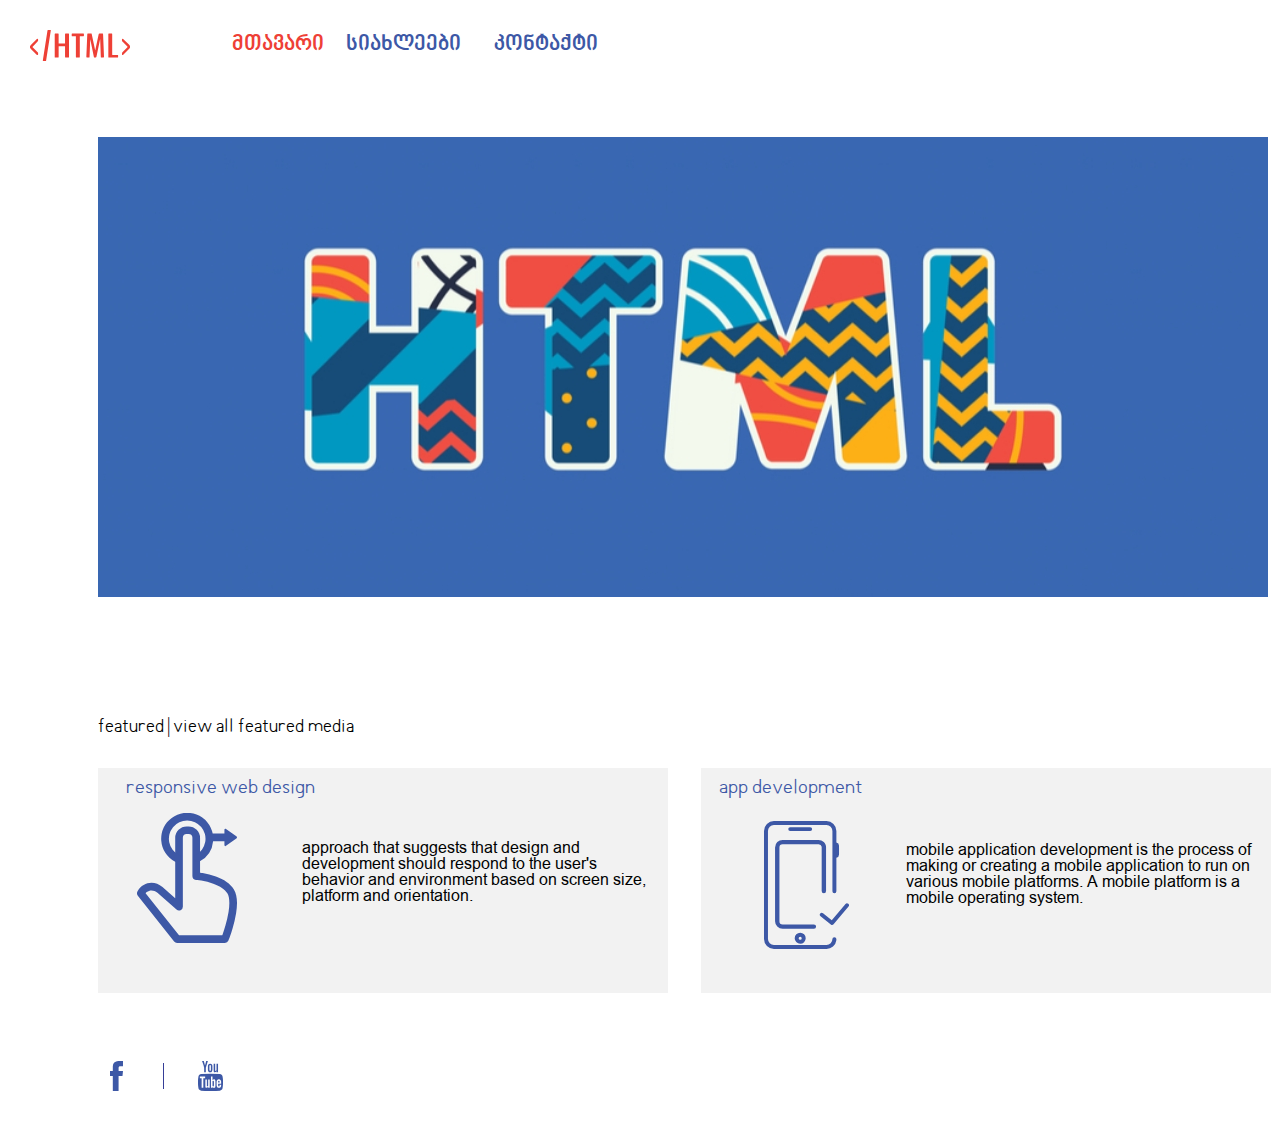
==== index.html @ b2bdc277 "add site" ====
<!DOCTYPE html>
<html>
<head>
	<meta charset="utf-8">
	<meta name="viewport" content="width=device-width, initial-scale=1">
	<link rel="stylesheet" type="text/css" href="CSS/Reset CSS.css">
	<link rel="stylesheet" type="text/css" href="CSS/Style.css">
	<link rel="stylesheet" type="text/css" href="CSS/fonts.css">
	<link rel="icon" href="Images/Group 8.svg">
	<title>Home Page</title>
</head>
<body>
	<header><a href="index.html"><img class="B" src="Images/Group 8.svg" alt="Logo"></a> 
		<nav> 
			<ul>
				<li class="A"><a class="D" href="index.html">მთავარი</a> </li>
				<li class="A1" ><a class="C" href="About.html">სიახლეები</a></li>
				<li Class="A2"><a class="C" href="Contact.html">კონტაქტი</a></li>
			</ul>
		</nav>
	</header>
	<section>
		<img class="E" src="Images/banner-img.jpg" alt="HTML banner">
	</section>
	<section>
		<h2 class="F">featured | view all featured media</h2>
	</section>
	<section>
		<div class="box">
		<h3 class="G">responsive web design</h3>
		<img class="I" src="Images/Group 10.svg" alt="Swipe Right">
		<p class="J">approach that suggests that design and development should respond to the user's behavior and environment based on screen size, platform and orientation.</p>

	</div>
	<div class="box1">
		<h3 class="G1">app development</h3>
		<img class="I1" src="Images/Path 28.svg">
		<p class="J1">mobile application development is the process of making or creating a mobile application to run on various mobile platforms. A mobile platform is a mobile operating system.</p>
	</div>
</section>
<footer>
	<a target="_Blank" href="https://www.facebook.com/"><img class="Facebook" src="Images/Facebook.svg" alt="Facebook"></a>
	<div class="K">
	</div>
	<a target="_Blank" href="https://www.youtube.com/"><img class="youtube" src="Images/youtube.svg" alt="youtube"></a>
</footer>

</body>
</html>
---- CSS/Reset CSS.css ----
html, body, div, span, applet, object, iframe,
h1, h2, h3, h4, h5, h6, p, blockquote, pre,
a, abbr, acronym, address, big, cite, code,
del, dfn, em, img, ins, kbd, q, s, samp,
small, strike, strong, sub, sup, tt, var,
b, u, i, center,
dl, dt, dd, ol, ul, li,
fieldset, form, label, legend,
table, caption, tbody, tfoot, thead, tr, th, td,
article, aside, canvas, details, embed, 
figure, figcaption, footer, header, hgroup, 
menu, nav, output, ruby, section, summary,
time, mark, audio, video {
	margin: 0;
	padding: 0;
	border: 0;
	font-size: 100%;
	font: inherit;
	vertical-align: baseline;
}
/* HTML5 display-role reset for older browsers */
article, aside, details, figcaption, figure, 
footer, header, hgroup, menu, nav, section {
	display: block;
}
body {
	line-height: 1;
}
ol, ul {
	list-style: none;
}
blockquote, q {
	quotes: none;
}
blockquote:before, blockquote:after,
q:before, q:after {
	content: '';
	content: none;
}
table {
	border-collapse: collapse;
	border-spacing: 0;
}
a {
	text-decoration: none;
}

* {
	box-sizing: border-box;
}
---- CSS/Style.css ----
.A{
	display: inline-block; 
	vertical-align: middle; 
	margin-top: 30px; 
	margin-left: 49px; 
	font-size: 22px;
	font-family: 'BPG Nino Mtavruli Bold';
}
.A1{
	display: 
	inline-block; 
	vertical-align: 
	middle;
	margin-top: 30px; 
	margin-left: 18px; 
	font-size: 22px;
	font-family: 'BPG Nino Mtavruli Bold';
}
.A2{
	display: inline-block; 
	vertical-align: middle;
	 margin-top: 30px; 
	 margin-left: 29px; 
	 font-size: 22px;
	 font-family: 'BPG Nino Mtavruli Bold';
	}
.B{
	vertical-align: middle;
	margin-top: 30px; 
	margin-left: 30px; 
	margin-right: 48.9px;
}
.C{
	color: #3D58A6;
	font-family: 'BPG Nino Mtavruli Bold';
}
.D{
	color: #EE4036
}
.E{
	margin-top: 76.9px;
	margin-right: 98px; 
	margin-left: 98px;
}
.F{
	margin-left: 98px; 
	margin-top: 116.6px
}
H2{
	font-size: 20px;
	font-family: 'BPG Nino Mtavruli';
}
H3 {
	font-size: 22px;
	font-family: 'BPG Nino Mtavruli';
}
p {
	font-size: 16px;
	font-family: 'BPG Ingiri Arial';
}
.box{
	height: 225px; 
	width: 570px; 
	background-color: #F2F2F2; 
	margin-top: 30.8px; 
	margin-left: 98px; 
	display: inline-block; 
	vertical-align: middle;
}
	.box1{
		height: 225px; 
		width: 570px; 
		background-color: #F2F2F2; 
		margin-top: 30.8px; 
		margin-left: 29px; 
	display: inline-block; 
	vertical-align: middle;
}
.G{
	padding-top: 10.1px; 
	padding-left: 27.8px; 
	color: #3D58A6
}
.G1{
	padding-top: 10.1px; 
	padding-left: 17.6px; 
	color: #3D58A6
}
.I {
	margin-top: 12.7px; 
	padding-left: 38.8px; 
	vertical-align: middle;
}
.I1 {
	margin-top: 21.3px; 
	padding-left: 63.3px; 
	vertical-align: middle;
}
.J{
	display: inline-block; 
	width: 355px; 
	vertical-align: middle; 
	margin-left: 61.2px;
}
.J1{
	display: inline-block; 
	width: 353.9px; 
	vertical-align: 
	middle; 
	margin-left: 52.9px;
}
.K{
	height: 26.67px; 
	width: 1px; 
	background-color: #363E97; 
	display: inline-block; 
	margin-left: 35.6px; 
	margin-bottom: 40.4px;
}
.K1{
	height: 26.67px; 
	width: 1px;
	 background-color: #363E97; 
	 display: inline-block; 
	 margin-left: 35.6px; 
	margin-bottom: 28.1px;
}	
.Facebook{
	margin-left: 109.5px; 
	margin-top: 68.3px; 
	margin-bottom: 38.7px; 
	display: inline-block;
}
.Facebook1{
	margin-left: 33.5px; 
	margin-top: 68.3px; 
	margin-bottom: 26.5px; 
	display: inline-block;
}
.youtube{
	margin-left: 30.2px; 
	margin-top: 68.3; 
	margin-bottom: 38.7px;
}
.youtube1{
	margin-left: 30.2px; 
	margin-top: 68.3; 
	margin-bottom: 26.5px;
}

.L{
	Width: 56px; 
	height: 56px; 
	background-color: #3D58A6; 
	margin-top: 39.4px; 
	margin-left: 30px; 
	font-size: 35px; 
	color: #FFFFFF; 
	padding-left: 10px; 
	padding-right: 6px; 
	padding-top: 10px;
	padding-bottom: 4px;
}
.M {
	color: #3D58A6; 
	margin-top: 11px;
	 margin-left: 35px;
	}
.N {
	Margin-top: 32.5px; 
	margin-left: 30px;
}
.Image {
	margin-top: 17.5px; 
	margin-left: 30px;
	width: 270px; 
	vertical-align: top;
}
.Paragraph {
	display: inline-block; 
	margin-left: 39px; 
	margin-top: 21px; 
	width: 743px; 
	vertical-align: top;
}
.Section{
	padding-top: 51px; 
	padding-left: 97px; 
	display: inline-block; 
	vertical-align: top;
}
span{
	color: #808080; 
	margin-right: 2px;
	font-size: 16px;
	font-family: 'BPG Ingiri Arial';
}
.span{
	color: #000000;
	font-size: 16px;
	font-family: 'BPG Ingiri Arial';
}
.Bigbox{
	height: 571px; 
	width: 1367px; 
	background-color: 
	#E6E6E6; 
	margin-top: 22px;}
.map{
	display: inline-block; 
	vertical-align: top; 
	padding-top: 39px; 
	padding-left: 63px; 
}
nav {
	display: inline-block;
}
---- CSS/fonts.css ----
@font-face {
    font-family: 'BPG Nino Mtavruli';
    src: url('../fonts/bpg-nino-mtavruli-webfont.eot'); /* IE9 Compat Modes */
    src: url('../fonts/bpg-nino-mtavruli-webfont.eot?#iefix') format('embedded-opentype'), /* IE6-IE8 */
         url('../fonts/bpg-nino-mtavruli-webfont.woff2') format('woff2'), /* Super Modern Browsers */
         url('../fonts/bpg-nino-mtavruli-webfont.woff') format('woff'), /* Pretty Modern Browsers */
         url('../fonts/bpg-nino-mtavruli-webfont.ttf') format('truetype'), /* Safari, Android, iOS */
         url('../fonts/bpg-nino-mtavruli-webfont.svg#bpg_nino_mtavruliregular') format('svg'); /* Legacy iOS */
}
@font-face{
    font-family:'BPG Nino Mtavruli';
    src:url(../fonts/bpg-nino-mtavruli-webfont.eot);
    src:url(../fonts/bpg-nino-mtavruli-webfont.eot?#iefix) format('embedded-opentype'),
    url(../fonts/bpg-nino-mtavruli-webfont.woff2) format('woff2'),
    url(../fonts/bpg-nino-mtavruli-webfont.woff) format('woff'),
    url(../fonts/bpg-nino-mtavruli-webfont.ttf) format('truetype'),
    url(../fonts/bpg-nino-mtavruli-webfont.svg#bpg_nino_mtavruliregular) format('svg')
}
@font-face {
    font-family: 'BPG Nino Mtavruli Bold';
    src: url('../fonts/bpg-nino-mtavruli-bold-webfont.eot'); /* IE9 Compat Modes */
    src: url('../fonts/bpg-nino-mtavruli-bold-webfont.eot?#iefix') format('embedded-opentype'), /* IE6-IE8 */
         url('../fonts/bpg-nino-mtavruli-bold-webfont.woff2') format('woff2'), /* Super Modern Browsers */
         url('../fonts/bpg-nino-mtavruli-bold-webfont.woff') format('woff'), /* Pretty Modern Browsers */
         url('../fonts/bpg-nino-mtavruli-bold-webfont.ttf') format('truetype'), /* Safari, Android, iOS */
         url('../fonts/bpg-nino-mtavruli-bold-webfont.svg#bpg_nino_mtavrulibold') format('svg'); /* Legacy iOS */
}
@font-face{
    font-family:'BPG Nino Mtavruli Bold';
    src:url(../fonts/bpg-nino-mtavruli-bold-webfont.eot);
    src:url(../fonts/bpg-nino-mtavruli-bold-webfont.eot?#iefix) format('embedded-opentype'),
    url(../fonts/bpg-nino-mtavruli-bold-webfont.woff2) format('woff2'),
    url(../fonts/bpg-nino-mtavruli-bold-webfont.woff) format('woff'),
    url(../fonts/bpg-nino-mtavruli-bold-webfont.ttf) format('truetype'),
    url(../fonts/bpg-nino-mtavruli-bold-webfont.svg#bpg_nino_mtavrulibold) format('svg')}
@font-face {
    font-family: 'BPG Ingiri Arial';
    src: url('../fonts/bpg-ingiri-arial-webfont.eot'); /* IE9 Compat Modes */
    src: url('../fonts/bpg-ingiri-arial-webfont.eot?#iefix') format('embedded-opentype'), /* IE6-IE8 */
         url('../fonts/bpg-ingiri-arial-webfont.woff2') format('woff2'), /* Super Modern Browsers */
         url('../fonts/bpg-ingiri-arial-webfont.woff') format('woff'), /* Pretty Modern Browsers */
         url('../fonts/bpg-ingiri-arial-webfont.ttf') format('truetype'), /* Safari, Android, iOS */
         url('../fonts/bpg-ingiri-arial-webfont.svg#bpg_ingiri_arialregular') format('svg'); /* Legacy iOS */
}
@font-face{
    font-family:'BPG Ingiri Arial';
    src:url(../fonts/bpg-ingiri-arial-webfont.eot);
    src:url(../fonts/bpg-ingiri-arial-webfont.eot?#iefix) format('embedded-opentype'),
    url(../fonts/bpg-ingiri-arial-webfont.woff2) format('woff2'),
    url(../fonts/bpg-ingiri-arial-webfont.woff) format('woff'),
    url(../fonts/bpg-ingiri-arial-webfont.ttf) format('truetype'),
    url(../fonts/bpg-ingiri-arial-webfont.svg#bpg_ingiri_arialregular) format('svg')}
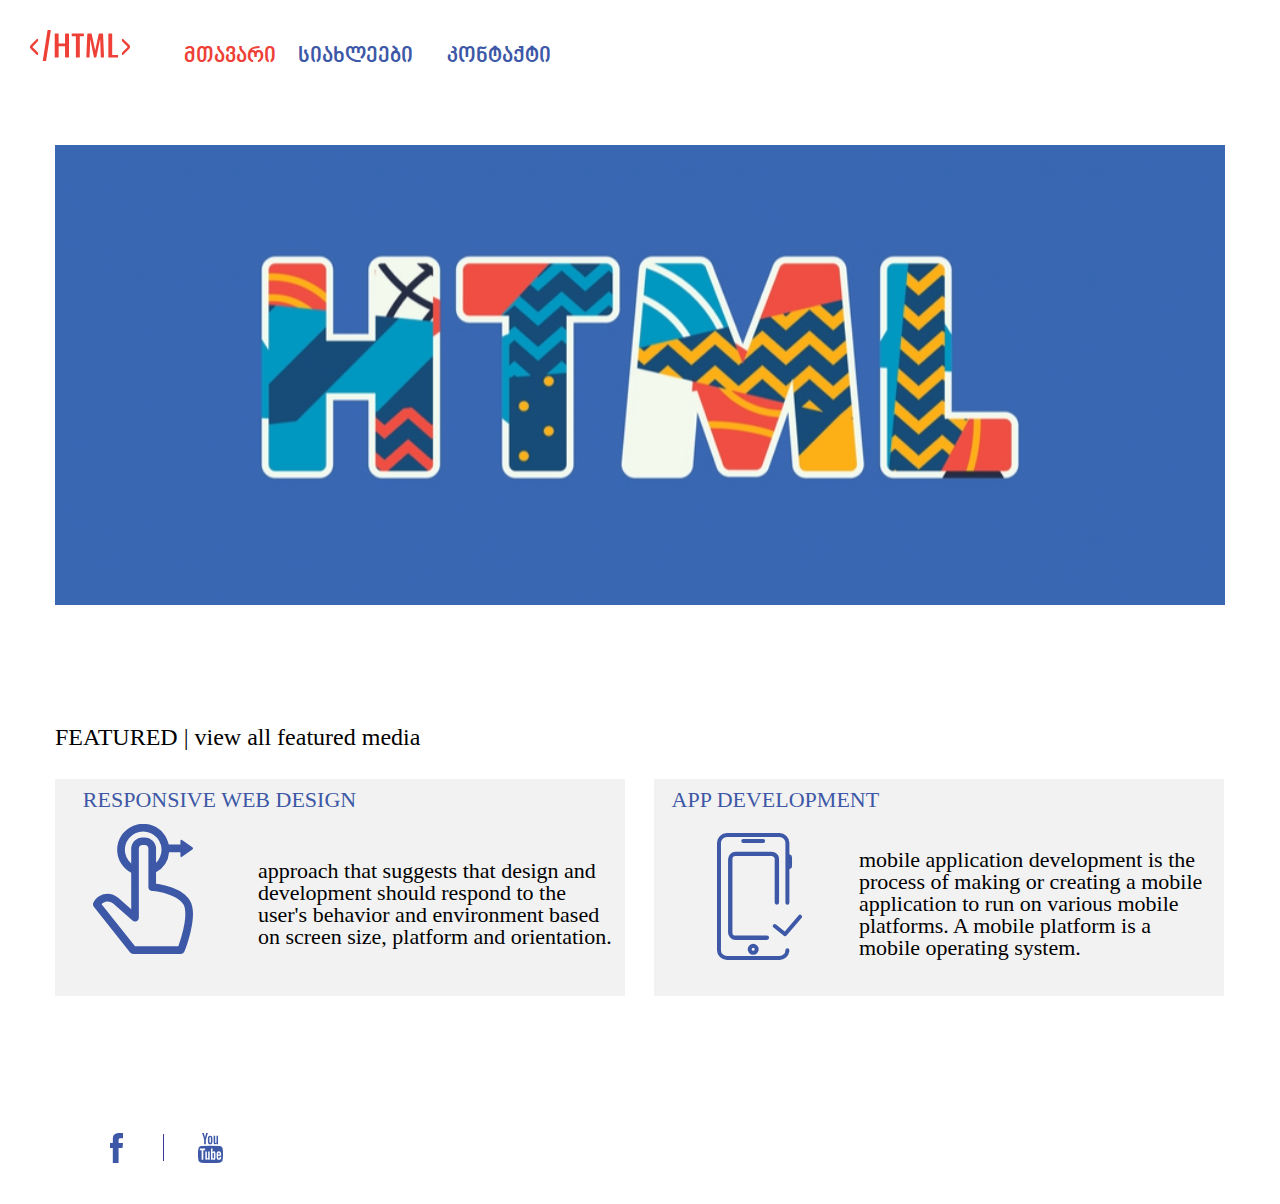
==== commit a634cfc2: "update site" ====
--- a/index.html
+++ b/index.html
@@ -10,34 +10,50 @@
 	<title>Home Page</title>
 </head>
 <body>
-	<header><a href="index.html"><img class="B" src="Images/Group 8.svg" alt="Logo"></a> 
-		<nav> 
-			<ul>
-				<li class="A"><a class="D" href="index.html">მთავარი</a> </li>
-				<li class="A1" ><a class="C" href="About.html">სიახლეები</a></li>
-				<li Class="A2"><a class="C" href="Contact.html">კონტაქტი</a></li>
-			</ul>
-		</nav>
+	<header>
+		<div class="header">
+			<div class="logo">
+				<a href="index.html"><img src="Images/Group 8.svg" alt="Logo"></a>
+				<div class="navigation-panel"> 
+					<nav>
+						<ul>
+							<li class="first-link"><a class="color-red" href="index.html">მთავარი</a> </li>
+							<li class="second-link" ><a class="color-blue" href="About.html">სიახლეები</a></li>
+							<li Class="third-link"><a class="color-blue" href="Contact.html">კონტაქტი</a></li>
+						</ul>
+					</nav>
+				</div>
+			</div>
+		</div>
 	</header>
 	<section>
-		<img class="E" src="Images/banner-img.jpg" alt="HTML banner">
+		<div class="main-banner">
+			<div class="banner-padding">
+				<img src="Images/banner-img.jpg" alt="HTML banner">
+			</div>
+		</div>
 	</section>
 	<section>
-		<h2 class="F">featured | view all featured media</h2>
+		<div class="middle-section">
+		<h2 class="english-header-2">FEATURED | view all featured media</h2>
+		</div>
 	</section>
 	<section>
-		<div class="box">
-		<h3 class="G">responsive web design</h3>
-		<img class="I" src="Images/Group 10.svg" alt="Swipe Right">
-		<p class="J">approach that suggests that design and development should respond to the user's behavior and environment based on screen size, platform and orientation.</p>
-
-	</div>
-	<div class="box1">
-		<h3 class="G1">app development</h3>
-		<img class="I1" src="Images/Path 28.svg">
-		<p class="J1">mobile application development is the process of making or creating a mobile application to run on various mobile platforms. A mobile platform is a mobile operating system.</p>
-	</div>
-</section>
+		<div class="lower-container">
+			<div class="lower-container-padding">
+				<div class="left-box">
+					<h3 class="english-header-3-left">responsive web design</h3>
+					<img class="image-left" src="Images/Group 10.svg" alt="Swipe Right">
+					<p class="paragraph-left">approach that suggests that design and development should respond to the user's behavior and environment based on screen size, platform and orientation.</p>
+					</div><!--
+					--><div class="right-box">
+						<h3 class="english-header-3-right">app development</h3>
+						<img class="image-right" src="Images/Path 28.svg">
+						<p class="paragraph-right">mobile application development is the process of making or creating a mobile application to run on various mobile platforms. A mobile platform is a mobile operating system.</p>
+					</div>
+				</div>
+			</div>
+		</section>
 <footer>
 	<a target="_Blank" href="https://www.facebook.com/"><img class="Facebook" src="Images/Facebook.svg" alt="Facebook"></a>
 	<div class="K">
--- a/CSS/Style.css
+++ b/CSS/Style.css
@@ -1,51 +1,3 @@
-.A{
-	display: inline-block; 
-	vertical-align: middle; 
-	margin-top: 30px; 
-	margin-left: 49px; 
-	font-size: 22px;
-	font-family: 'BPG Nino Mtavruli Bold';
-}
-.A1{
-	display: 
-	inline-block; 
-	vertical-align: 
-	middle;
-	margin-top: 30px; 
-	margin-left: 18px; 
-	font-size: 22px;
-	font-family: 'BPG Nino Mtavruli Bold';
-}
-.A2{
-	display: inline-block; 
-	vertical-align: middle;
-	 margin-top: 30px; 
-	 margin-left: 29px; 
-	 font-size: 22px;
-	 font-family: 'BPG Nino Mtavruli Bold';
-	}
-.B{
-	vertical-align: middle;
-	margin-top: 30px; 
-	margin-left: 30px; 
-	margin-right: 48.9px;
-}
-.C{
-	color: #3D58A6;
-	font-family: 'BPG Nino Mtavruli Bold';
-}
-.D{
-	color: #EE4036
-}
-.E{
-	margin-top: 76.9px;
-	margin-right: 98px; 
-	margin-left: 98px;
-}
-.F{
-	margin-left: 98px; 
-	margin-top: 116.6px
-}
 H2{
 	font-size: 20px;
 	font-family: 'BPG Nino Mtavruli';
@@ -58,56 +10,159 @@
 	font-size: 16px;
 	font-family: 'BPG Ingiri Arial';
 }
-.box{
-	height: 225px; 
+span{
+	color: #808080; 
+	margin-right: 2px;
+	font-size: 16px;
+	font-family: 'BPG Ingiri Arial';
+}
+nav {
+	display: inline-block;
+}
+/*Header*/
+.header{
+	margin: 30px 809px 0px 30px;
+	width: 527px;
+}
+.logo{
+	display: inline-block;
+	vertical-align: middle;
+}
+.navigation-panel{
+	display: inline-block; 
+	vertical-align: middle;
+}
+.first-link{
+	display: inline-block; 
+	vertical-align: middle; 
+	margin-left: 49.8px; 
+	font-size: 22px;
+	font-family: 'BPG Nino Mtavruli Bold';
+}
+.second-link{
+	display: inline-block; 
+	vertical-align: middle; 
+	margin-left: 18px; 
+	font-size: 22px;
+	font-family: 'BPG Nino Mtavruli Bold';
+}
+.third-link{
+	display: inline-block; 
+	vertical-align: middle;
+	 margin-left: 30px; 
+	 font-size: 22px;
+	 font-family: 'BPG Nino Mtavruli Bold';
+}.color-blue{
+	color: #3D58A6;
+	font-family: 'BPG Nino Mtavruli Bold';
+}
+.color-red{
+	color: #EE4036
+}
+/*Middle Part*/
+.main-banner{
+	margin: 0 auto;
+	width: 1170px;
+}
+.banner-padding{
+	padding-top: 76.9px;
+	padding-bottom: 117.6px;
+}
+/*Lower-Part*/
+.middle-section{
+	margin: 0 auto;
+	width: 1170px;
+}
+.english-header-2{
+	font-family: 'Roboto';
+	font-size: 24px;
+}
+.lower-container{
+	margin: 0 auto;
+	width: 1170px;
+}
+.lower-container-padding{
+	padding-top: 29.8px;
+	padding-bottom: 68.3px;
+}
+.left-box{
 	width: 570px; 
 	background-color: #F2F2F2; 
-	margin-top: 30.8px; 
-	margin-left: 98px; 
-	display: inline-block; 
-	vertical-align: middle;
-}
-	.box1{
-		height: 225px; 
+	display: inline-block; 
+	vertical-align: middle;
+}
+.right-box{ 
 		width: 570px; 
 		background-color: #F2F2F2; 
-		margin-top: 30.8px; 
 		margin-left: 29px; 
-	display: inline-block; 
-	vertical-align: middle;
-}
-.G{
+		display: inline-block;
+		vertical-align: middle;
+}
+.english-header-3-left{
 	padding-top: 10.1px; 
 	padding-left: 27.8px; 
-	color: #3D58A6
-}
-.G1{
+	color: #3D58A6;
+	text-transform: uppercase;
+	font-size: 22px;
+	font-family: 'Roboto';
+}
+.english-header-3-right{
 	padding-top: 10.1px; 
 	padding-left: 17.6px; 
-	color: #3D58A6
-}
-.I {
-	margin-top: 12.7px; 
-	padding-left: 38.8px; 
-	vertical-align: middle;
-}
-.I1 {
+	color: #3D58A6;
+	text-transform: uppercase;
+	font-size: 22px;
+	font-family: 'Roboto';
+}
+.image-left {
+	margin-top: 12.7px;  
+	padding: 0px 0px 41.7px 37.8px; 
+	vertical-align: middle;
+}
+.image-right {
 	margin-top: 21.3px; 
-	padding-left: 63.3px; 
-	vertical-align: middle;
-}
-.J{
+	padding: 0px 0px 36.1px 63.3px; 
+	vertical-align: middle;
+}
+.paragraph-left{
 	display: inline-block; 
 	width: 355px; 
 	vertical-align: middle; 
 	margin-left: 61.2px;
-}
-.J1{
+	font-size: 22px;
+	font-family: 'Roboto';
+}
+.paragraph-right{
 	display: inline-block; 
 	width: 353.9px; 
 	vertical-align: 
 	middle; 
 	margin-left: 52.9px;
+	font-size: 22px;
+	font-family: 'Roboto';
+}
+/*Bottom Part*/
+.Facebook{
+	margin-left: 109.5px; 
+	margin-top: 68.3px; 
+	margin-bottom: 38.7px; 
+	display: inline-block;
+}
+.Facebook1{
+	margin-left: 33.5px; 
+	margin-top: 68.3px; 
+	margin-bottom: 26.5px; 
+	display: inline-block;
+}
+.youtube{
+	margin-left: 30.2px; 
+	margin-top: 68.3; 
+	margin-bottom: 38.7px;
+}
+.youtube1{
+	margin-left: 30.2px; 
+	margin-top: 68.3; 
+	margin-bottom: 26.5px;
 }
 .K{
 	height: 26.67px; 
@@ -125,29 +180,6 @@
 	 margin-left: 35.6px; 
 	margin-bottom: 28.1px;
 }	
-.Facebook{
-	margin-left: 109.5px; 
-	margin-top: 68.3px; 
-	margin-bottom: 38.7px; 
-	display: inline-block;
-}
-.Facebook1{
-	margin-left: 33.5px; 
-	margin-top: 68.3px; 
-	margin-bottom: 26.5px; 
-	display: inline-block;
-}
-.youtube{
-	margin-left: 30.2px; 
-	margin-top: 68.3; 
-	margin-bottom: 38.7px;
-}
-.youtube1{
-	margin-left: 30.2px; 
-	margin-top: 68.3; 
-	margin-bottom: 26.5px;
-}
-
 .L{
 	Width: 56px; 
 	height: 56px; 
@@ -189,12 +221,6 @@
 	display: inline-block; 
 	vertical-align: top;
 }
-span{
-	color: #808080; 
-	margin-right: 2px;
-	font-size: 16px;
-	font-family: 'BPG Ingiri Arial';
-}
 .span{
 	color: #000000;
 	font-size: 16px;
@@ -212,6 +238,3 @@
 	padding-top: 39px; 
 	padding-left: 63px; 
 }
-nav {
-	display: inline-block;
-}--- a/CSS/fonts.css
+++ b/CSS/fonts.css
@@ -49,4 +49,17 @@
     url(../fonts/bpg-ingiri-arial-webfont.woff2) format('woff2'),
     url(../fonts/bpg-ingiri-arial-webfont.woff) format('woff'),
     url(../fonts/bpg-ingiri-arial-webfont.ttf) format('truetype'),
-    url(../fonts/bpg-ingiri-arial-webfont.svg#bpg_ingiri_arialregular) format('svg')}+    url(../fonts/bpg-ingiri-arial-webfont.svg#bpg_ingiri_arialregular) format('svg')
+}
+    @font-face {
+    font-family: 'Roboto';
+    src: url('Roboto-Regular.eot');
+    src: url('Roboto-Regular.eot?#iefix') format('embedded-opentype'),
+        url('Roboto-Regular.woff2') format('woff2'),
+        url('Roboto-Regular.woff') format('woff'),
+        url('Roboto-Regular.ttf') format('truetype'),
+        url('Roboto-Regular.svg#Roboto-Regular') format('svg');
+    font-weight: normal;
+    font-style: normal;
+    font-display: swap;
+}